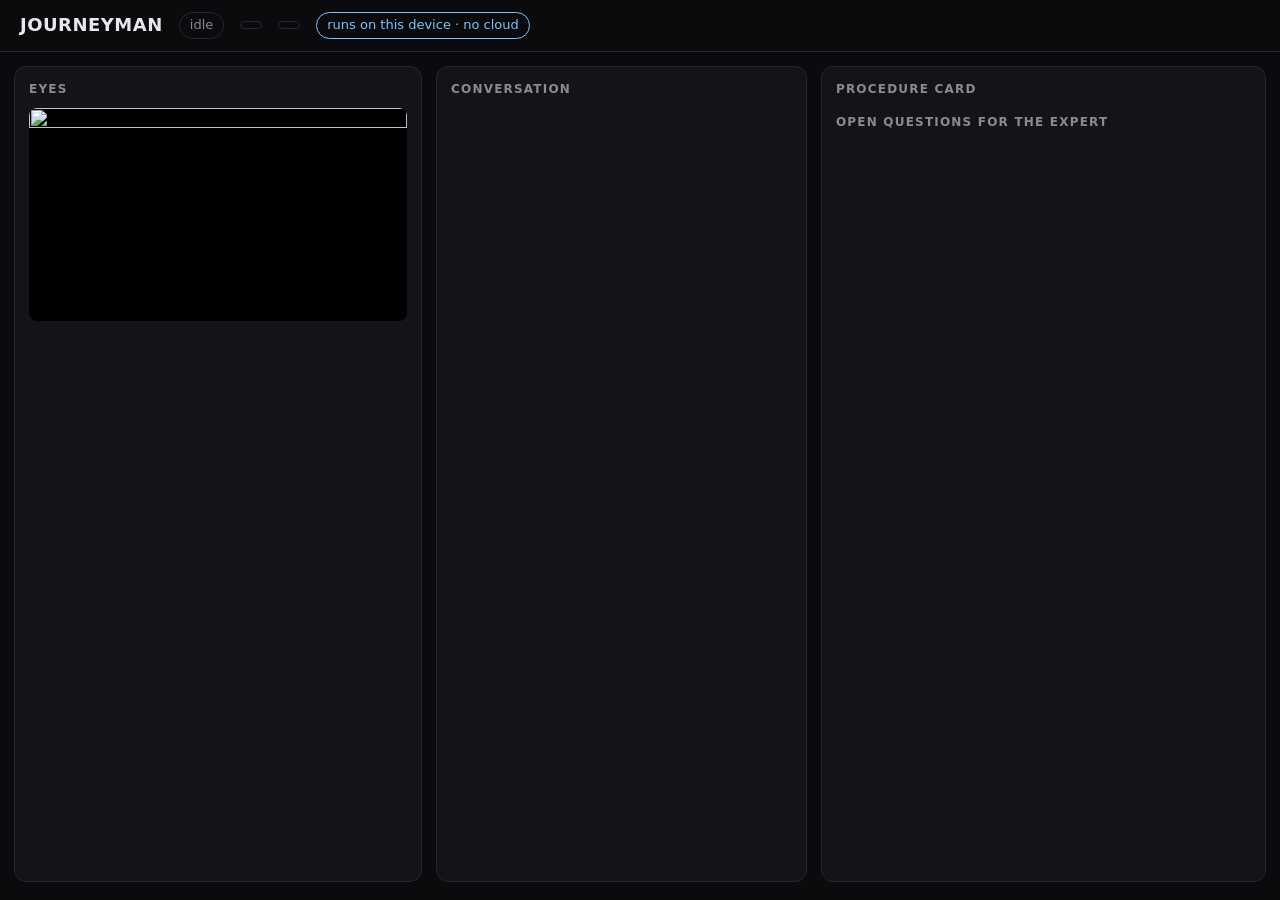
==== journeyman/ui/index.html @ 6398a783 "Journeyman skeleton: local voice instructor harness for Thor One service owns state; CLI, headset, m" ====
<!doctype html>
<html lang="en">
<head>
<meta charset="utf-8">
<title>Journeyman</title>
<meta name="viewport" content="width=device-width, initial-scale=1">
<style>
  :root { --bg:#0b0b0d; --panel:#141418; --line:#26262c; --text:#e8e8ec; --dim:#8a8a96; --live:#7cc4ff; --you:#ffc65c; }
  * { box-sizing:border-box; }
  body { margin:0; background:var(--bg); color:var(--text); font:15px/1.45 -apple-system, "Inter", system-ui, sans-serif; }
  header { display:flex; gap:16px; align-items:center; padding:12px 20px; border-bottom:1px solid var(--line); }
  header h1 { font-size:18px; margin:0; letter-spacing:.5px; }
  .pill { border:1px solid var(--line); border-radius:999px; padding:3px 10px; color:var(--dim); font-size:13px; }
  .pill.live { color:var(--live); border-color:var(--live); }
  main { display:grid; grid-template-columns: 1.1fr 1fr 1.2fr; gap:14px; padding:14px; height:calc(100vh - 56px); }
  section { background:var(--panel); border:1px solid var(--line); border-radius:12px; padding:14px; overflow:auto; }
  h2 { font-size:12px; text-transform:uppercase; letter-spacing:1.2px; color:var(--dim); margin:0 0 10px; }
  #cam { width:100%; border-radius:8px; background:#000; aspect-ratio:16/9; object-fit:cover; }
  #strip { display:flex; gap:6px; margin-top:8px; overflow-x:auto; }
  #strip img { height:54px; border-radius:4px; opacity:.85; }
  .msg { margin:8px 0; padding:8px 10px; border-radius:8px; background:#1b1b21; }
  .msg.jm { border-left:3px solid var(--live); }
  .msg.q { border-left:3px solid var(--you); background:#221d12; font-weight:600; }
  .msg .who { font-size:11px; color:var(--dim); text-transform:uppercase; letter-spacing:1px; }
  .step { border-top:1px solid var(--line); padding:10px 0; }
  .step:first-child { border-top:none; }
  .step .t { font-weight:600; }
  .step.cur { background:#13202c; border-radius:8px; padding:10px; }
  .step.done .t::before { content:"✓ "; color:var(--live); }
  .kv { color:var(--dim); font-size:13px; margin-top:3px; }
  .kv b { color:var(--text); font-weight:500; }
  .tag { font-size:11px; color:var(--you); border:1px solid var(--you); border-radius:4px; padding:0 4px; margin-left:6px; }
  .warn { color:var(--you); font-size:13px; margin-top:3px; }
  .notes { color:var(--dim); font-size:12px; margin-top:12px; }
  #question { display:none; }
</style>
</head>
<body>
<header>
  <h1>JOURNEYMAN</h1>
  <span class="pill" id="mode">idle</span>
  <span class="pill" id="proc"></span>
  <span class="pill" id="camstat"></span>
  <span class="pill live">runs on this device · no cloud</span>
</header>
<main>
  <section>
    <h2>Eyes</h2>
    <img id="cam" alt="">
    <div id="strip"></div>
    <div class="notes" id="notes"></div>
  </section>
  <section>
    <h2>Conversation</h2>
    <div class="msg q" id="question"></div>
    <div id="convo"></div>
  </section>
  <section>
    <h2 id="cardtitle">Procedure card</h2>
    <div id="card"></div>
    <h2 style="margin-top:16px">Open questions for the expert</h2>
    <div id="openq" class="kv"></div>
  </section>
</main>
<script>
const $ = id => document.getElementById(id);
const esc = s => String(s ?? "").replace(/[&<>"]/g, c => ({"&":"&amp;","<":"&lt;",">":"&gt;",'"':"&quot;"}[c]));
let pending = false;

function render(s) {
  $("mode").textContent = s.mode === "capture" ? "capturing expert" : s.mode === "teach" ? "teaching new hire" : "idle";
  $("mode").className = "pill" + (s.mode !== "idle" ? " live" : "");
  $("proc").textContent = s.procedure || "no procedure";
  const sess = s.session_id ? s.sessions[s.session_id] : null;
  const said = s.said.map(x => ({t: x.t, who: "jm", text: x.text}));
  const heard = sess ? sess.transcript.map(u => ({t: u.t1, who: "you", text: u.text})) : [];
  const convo = heard.concat(said.filter(x => !sess || x.t >= sess.started)).sort((a, b) => b.t - a.t).slice(0, 14);
  $("convo").innerHTML = convo.map(m => `<div class="msg ${m.who === "jm" ? "jm" : ""}"><div class="who">${m.who === "jm" ? "Journeyman" : "Heard"}</div>${esc(m.text)}</div>`).join("");
  const q = s.pending_question;
  $("question").style.display = q ? "block" : "none";
  if (q) $("question").innerHTML = `<div class="who">Asking about: ${esc(q.about)}</div>${esc(q.text)}`;
  const proc = s.procedures[s.procedure] || Object.values(s.procedures)[0];
  $("cardtitle").textContent = proc ? `Procedure card · ${proc.name}` : "Procedure card";
  const done = sess ? sess.done_steps : [];
  $("card").innerHTML = proc && proc.steps.length ? proc.steps.map((st, i) => `
    <div class="step ${s.mode === "teach" && i === s.teach_index ? "cur" : ""} ${done.includes(st.id) ? "done" : ""}">
      <div class="t">${st.n}. ${esc(st.title)}${st.confirmed ? "" : '<span class="tag">unconfirmed</span>'}</div>
      ${st.action ? `<div class="kv"><b>Do:</b> ${esc(st.action)}</div>` : ""}
      ${st.whys.map(w => `<div class="kv"><b>Why:</b> ${esc(w.why)}${w.consequence ? ` <b>If skipped:</b> ${esc(w.consequence)}` : ""}</div>`).join("")}
      ${st.warnings.map(w => `<div class="warn">Common mistake: ${esc(w)}</div>`).join("")}
    </div>`).join("") : '<div class="kv">Nothing captured yet. Say "start capture" and work.</div>';
  $("openq").innerHTML = s.open_questions.length ? s.open_questions.map(x => `<div>• ${esc(x.question)}</div>`).join("") : "None";
  $("strip").innerHTML = s.frames.slice(-8).map(f => `<img src="/api/frames/${f.id}.jpg" title="${f.id}">`).join("");
  $("notes").innerHTML = s.notes.slice(-3).reverse().map(n => `<div>${esc(n.level)}: ${esc(n.text)}</div>`).join("");
}

async function refresh() {
  if (pending) return;
  pending = true;
  setTimeout(async () => {
    pending = false;
    try { render(await (await fetch("/api/state")).json()); } catch (e) {}
  }, 250);
}

function connect() {
  const es = new EventSource("/api/events");
  es.addEventListener("snapshot", e => render(JSON.parse(e.data)));
  es.onmessage = refresh;
  es.onerror = () => { es.close(); setTimeout(connect, 1500); };
}

setInterval(async () => {
  $("cam").src = "/api/frame/latest.jpg?" + Date.now();
  try { const st = (await (await fetch("/api/ops/status", {method: "POST", body: "{}"})).json()).result; $("camstat").textContent = st.camera.source; } catch (e) {}
}, 1000);
connect();
</script>
</body>
</html>
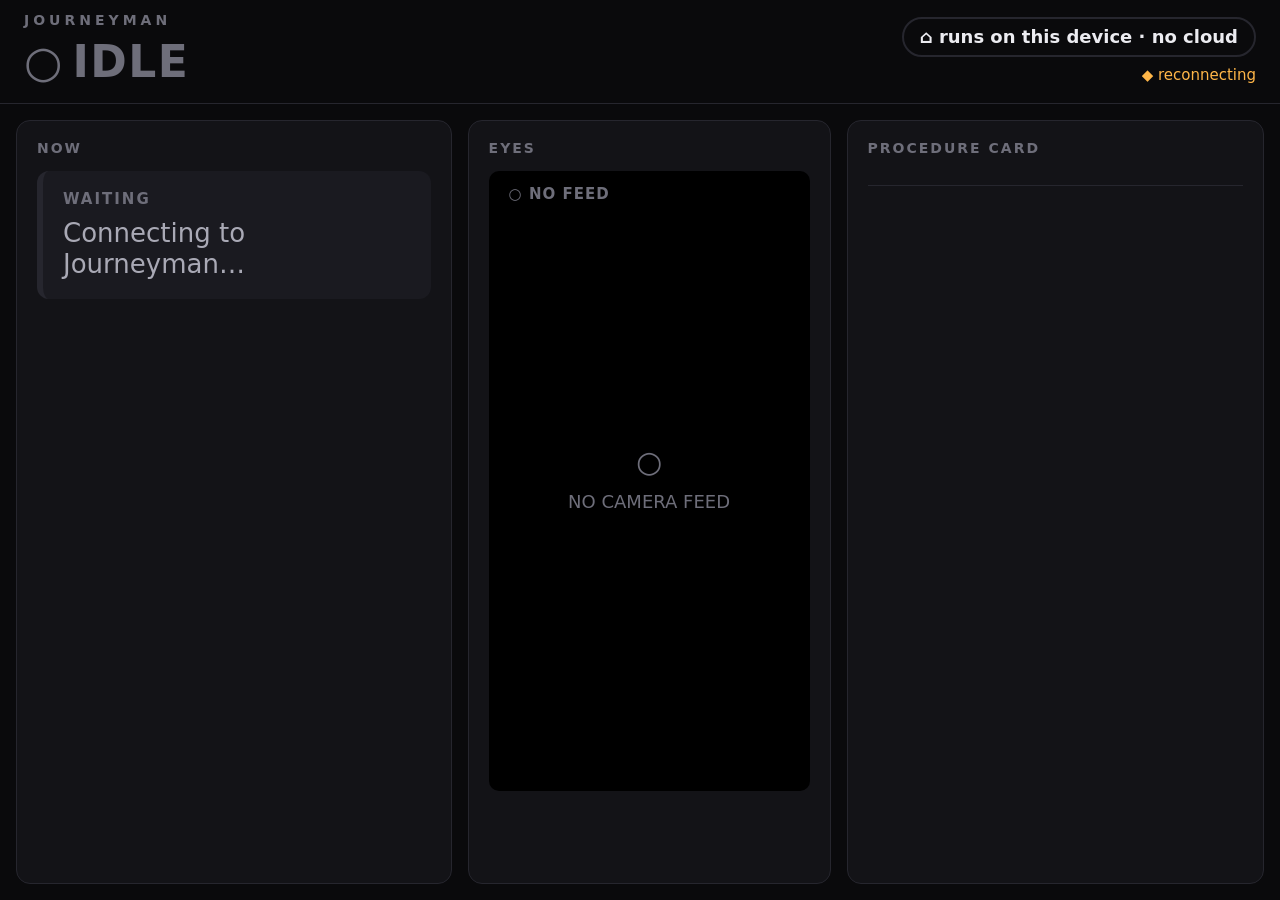
==== commit b5ecade5: "Monitor UI: big mode banner, live question, camera + keyframes, procedure card, session counters, he" ====
--- a/journeyman/ui/index.html
+++ b/journeyman/ui/index.html
@@ -5,93 +5,245 @@
 <title>Journeyman</title>
 <meta name="viewport" content="width=device-width, initial-scale=1">
 <style>
-  :root { --bg:#0b0b0d; --panel:#141418; --line:#26262c; --text:#e8e8ec; --dim:#8a8a96; --live:#7cc4ff; --you:#ffc65c; }
+  :root {
+    --bg:#0a0a0c; --panel:#131317; --raise:#1a1a20; --line:#26262e;
+    --text:#ececf1; --mid:#a9a9b5; --dim:#6e6e7a;
+    --live:#5ccfff; --live-bg:#0f2532; --you:#ffb648; --you-bg:#2a1f0c;
+  }
   * { box-sizing:border-box; }
-  body { margin:0; background:var(--bg); color:var(--text); font:15px/1.45 -apple-system, "Inter", system-ui, sans-serif; }
-  header { display:flex; gap:16px; align-items:center; padding:12px 20px; border-bottom:1px solid var(--line); }
-  header h1 { font-size:18px; margin:0; letter-spacing:.5px; }
-  .pill { border:1px solid var(--line); border-radius:999px; padding:3px 10px; color:var(--dim); font-size:13px; }
-  .pill.live { color:var(--live); border-color:var(--live); }
-  main { display:grid; grid-template-columns: 1.1fr 1fr 1.2fr; gap:14px; padding:14px; height:calc(100vh - 56px); }
-  section { background:var(--panel); border:1px solid var(--line); border-radius:12px; padding:14px; overflow:auto; }
-  h2 { font-size:12px; text-transform:uppercase; letter-spacing:1.2px; color:var(--dim); margin:0 0 10px; }
-  #cam { width:100%; border-radius:8px; background:#000; aspect-ratio:16/9; object-fit:cover; }
-  #strip { display:flex; gap:6px; margin-top:8px; overflow-x:auto; }
-  #strip img { height:54px; border-radius:4px; opacity:.85; }
-  .msg { margin:8px 0; padding:8px 10px; border-radius:8px; background:#1b1b21; }
-  .msg.jm { border-left:3px solid var(--live); }
-  .msg.q { border-left:3px solid var(--you); background:#221d12; font-weight:600; }
-  .msg .who { font-size:11px; color:var(--dim); text-transform:uppercase; letter-spacing:1px; }
-  .step { border-top:1px solid var(--line); padding:10px 0; }
+  html, body { height:100%; }
+  body { margin:0; background:var(--bg); color:var(--text); overflow:hidden;
+         font:18px/1.4 system-ui, -apple-system, "Segoe UI", Roboto, "Helvetica Neue", Arial, sans-serif; }
+  .live { color:var(--live); }
+  .you { color:var(--you); }
+  .dim { color:var(--dim); }
+
+  header { display:flex; align-items:center; gap:28px; padding:14px 24px; border-bottom:1px solid var(--line); height:104px; }
+  .brand { font-size:14px; letter-spacing:4px; color:var(--dim); font-weight:600; }
+  #mode { font-size:44px; font-weight:800; letter-spacing:1.5px; white-space:nowrap; }
+  #mode .g { display:inline-block; width:1.1em; }
+  #proc { font-size:20px; color:var(--mid); white-space:nowrap; overflow:hidden; text-overflow:ellipsis; }
+  .right { margin-left:auto; display:flex; flex-direction:column; align-items:flex-end; gap:8px; min-width:0; }
+  #local { border:2px solid var(--line); border-radius:999px; padding:5px 16px; font-size:18px; font-weight:600; color:var(--text); white-space:nowrap; }
+  #health { font-size:15px; color:var(--mid); white-space:nowrap; overflow:hidden; text-overflow:ellipsis; max-width:820px; }
+
+  main { display:grid; grid-template-columns:1.2fr 1fr 1.15fr; gap:16px; padding:16px; height:calc(100vh - 104px); }
+  section { background:var(--panel); border:1px solid var(--line); border-radius:14px; padding:18px 20px; min-height:0; display:flex; flex-direction:column; }
+  h2 { font-size:14px; text-transform:uppercase; letter-spacing:2px; color:var(--dim); margin:0 0 12px; font-weight:600; }
+  .scroll { overflow:auto; min-height:0; }
+
+  #now { border-radius:12px; padding:18px 20px; background:var(--raise); border-left:6px solid var(--line); }
+  #now.ask { background:var(--you-bg); border-left-color:var(--you); }
+  #now.say { border-left-color:var(--live); }
+  #nowlabel { font-size:15px; font-weight:700; letter-spacing:2px; text-transform:uppercase; margin-bottom:8px; }
+  #nowtext { font-size:38px; line-height:1.22; font-weight:650; }
+  #nowtext.long { font-size:29px; }
+  #nowtext.idle { font-size:26px; color:var(--mid); font-weight:500; }
+  #recent { margin-top:16px; flex:1; }
+  .line { padding:9px 0; border-top:1px solid var(--line); font-size:20px; color:var(--mid); display:flex; gap:14px; }
+  .line .who { flex:0 0 74px; font-size:13px; letter-spacing:1.5px; font-weight:700; padding-top:5px; color:var(--dim); }
+  .line.jm { color:var(--text); }
+
+  #camwrap { position:relative; border-radius:10px; overflow:hidden; background:#000; flex:1 1 auto; min-height:200px; }
+  #cam { width:100%; height:100%; object-fit:contain; display:block; }
+  #camchip { position:absolute; left:10px; top:10px; background:rgba(0,0,0,.72); border-radius:6px; padding:3px 10px; font-size:15px; font-weight:700; letter-spacing:1px; }
+  #nofeed { position:absolute; inset:0; display:flex; flex-direction:column; align-items:center; justify-content:center; gap:6px; color:var(--dim); font-size:18px; text-align:center; padding:20px; }
+  #strip { display:grid; grid-template-columns:repeat(6, minmax(0, 1fr)); gap:6px; margin-top:8px; min-height:52px; }
+  #strip img { width:100%; aspect-ratio:16/10; object-fit:cover; border-radius:5px; opacity:.8; display:block; }
+  #strip img:last-child { opacity:1; outline:2px solid var(--live); outline-offset:-2px; }
+  #counts { display:grid; grid-template-columns:repeat(4, minmax(0, 1fr)); gap:10px; margin-top:auto; padding-top:14px; }
+  .count { background:var(--raise); border-radius:10px; padding:10px 12px; }
+  .count b { display:block; font-size:44px; line-height:1.05; font-weight:800; font-variant-numeric:tabular-nums; }
+  .count span { font-size:13px; color:var(--mid); text-transform:uppercase; letter-spacing:.5px; display:block; line-height:1.25; }
+
+  #cardtitle { display:flex; justify-content:space-between; gap:12px; }
+  .step { padding:12px 12px 12px 10px; border-top:1px solid var(--line); display:flex; gap:12px; }
   .step:first-child { border-top:none; }
-  .step .t { font-weight:600; }
-  .step.cur { background:#13202c; border-radius:8px; padding:10px; }
-  .step.done .t::before { content:"✓ "; color:var(--live); }
-  .kv { color:var(--dim); font-size:13px; margin-top:3px; }
-  .kv b { color:var(--text); font-weight:500; }
-  .tag { font-size:11px; color:var(--you); border:1px solid var(--you); border-radius:4px; padding:0 4px; margin-left:6px; }
-  .warn { color:var(--you); font-size:13px; margin-top:3px; }
-  .notes { color:var(--dim); font-size:12px; margin-top:12px; }
-  #question { display:none; }
+  .step .g { flex:0 0 28px; font-size:22px; font-weight:800; color:var(--dim); text-align:center; }
+  .step .t { font-size:22px; font-weight:700; }
+  .step .kv { font-size:16px; color:var(--mid); margin-top:3px; }
+  .step .kv b { color:var(--text); font-weight:600; }
+  .step.cur { background:var(--live-bg); border-radius:10px; border-top-color:transparent; }
+  .step.cur .g, .step.cur .t { color:var(--live); }
+  .step.cur + .step { border-top-color:transparent; }
+  .step.done .g { color:var(--mid); }
+  .step.done .t { color:var(--mid); }
+  .tag { font-size:13px; font-weight:700; letter-spacing:.5px; color:var(--you); border:1.5px solid var(--you); border-radius:5px; padding:0 6px; margin-left:8px; vertical-align:3px; white-space:nowrap; }
+  .warn { font-size:16px; color:var(--you); margin-top:4px; font-weight:600; }
+  #openq { margin-top:14px; border-top:1px solid var(--line); padding-top:12px; }
+  #openq div { font-size:17px; color:var(--you); margin-top:4px; }
+  .empty { color:var(--dim); font-size:20px; padding:8px 0; }
 </style>
 </head>
 <body>
 <header>
-  <h1>JOURNEYMAN</h1>
-  <span class="pill" id="mode">idle</span>
-  <span class="pill" id="proc"></span>
-  <span class="pill" id="camstat"></span>
-  <span class="pill live">runs on this device · no cloud</span>
+  <div>
+    <div class="brand">JOURNEYMAN</div>
+    <div id="mode" class="dim"><span class="g">○</span>IDLE</div>
+  </div>
+  <div id="proc"></div>
+  <div class="right">
+    <div id="local">⌂ runs on this device · no cloud</div>
+    <div id="health">connecting…</div>
+  </div>
 </header>
 <main>
   <section>
-    <h2>Eyes</h2>
-    <img id="cam" alt="">
-    <div id="strip"></div>
-    <div class="notes" id="notes"></div>
+    <h2>Now</h2>
+    <div id="now"><div id="nowlabel" class="dim">Waiting</div><div id="nowtext" class="idle">Connecting to Journeyman…</div></div>
+    <div id="recent" class="scroll"></div>
   </section>
   <section>
-    <h2>Conversation</h2>
-    <div class="msg q" id="question"></div>
-    <div id="convo"></div>
+    <h2>Eyes</h2>
+    <div id="camwrap">
+      <img id="cam" alt="">
+      <div id="nofeed"><div style="font-size:30px">○</div><div>NO CAMERA FEED</div><div id="camsrc" style="font-size:15px"></div></div>
+      <div id="camchip" class="dim">○ NO FEED</div>
+    </div>
+    <div id="strip"></div>
+    <div id="counts"></div>
   </section>
   <section>
-    <h2 id="cardtitle">Procedure card</h2>
-    <div id="card"></div>
-    <h2 style="margin-top:16px">Open questions for the expert</h2>
-    <div id="openq" class="kv"></div>
+    <h2 id="cardtitle"><span>Procedure card</span><span id="cardrev"></span></h2>
+    <div id="cardbody" class="scroll"><div id="card"></div><div id="openq"></div></div>
   </section>
 </main>
 <script>
 const $ = id => document.getElementById(id);
-const esc = s => String(s ?? "").replace(/[&<>"]/g, c => ({"&":"&amp;","<":"&lt;",">":"&gt;",'"':"&quot;"}[c]));
-let pending = false;
+const esc = s => String(s == null ? "" : s).replace(/[&<>"]/g, c => ({"&":"&amp;","<":"&lt;",">":"&gt;",'"':"&quot;"}[c]));
+const MODES = {
+  capture: ["●", "CAPTURING EXPERT", "live"],
+  teach: ["●", "TEACHING NEW HIRE", "live"],
+  idle: ["○", "IDLE", "dim"],
+};
+let last = null, linked = false, camStatus = null, pending = false, lastCardKey = "", lastStrip = "";
+
+function currentSession(s) {
+  if (s.session_id && s.sessions[s.session_id]) return s.sessions[s.session_id];
+  const all = Object.values(s.sessions || {}).sort((a, b) => a.started - b.started);
+  return all.length ? all[all.length - 1] : null;
+}
 
 function render(s) {
-  $("mode").textContent = s.mode === "capture" ? "capturing expert" : s.mode === "teach" ? "teaching new hire" : "idle";
-  $("mode").className = "pill" + (s.mode !== "idle" ? " live" : "");
-  $("proc").textContent = s.procedure || "no procedure";
-  const sess = s.session_id ? s.sessions[s.session_id] : null;
-  const said = s.said.map(x => ({t: x.t, who: "jm", text: x.text}));
-  const heard = sess ? sess.transcript.map(u => ({t: u.t1, who: "you", text: u.text})) : [];
-  const convo = heard.concat(said.filter(x => !sess || x.t >= sess.started)).sort((a, b) => b.t - a.t).slice(0, 14);
-  $("convo").innerHTML = convo.map(m => `<div class="msg ${m.who === "jm" ? "jm" : ""}"><div class="who">${m.who === "jm" ? "Journeyman" : "Heard"}</div>${esc(m.text)}</div>`).join("");
+  last = s;
+  const m = MODES[s.mode] || MODES.idle;
+  $("mode").className = m[2];
+  $("mode").innerHTML = `<span class="g">${m[0]}</span>${m[1]}`;
+  const sess = currentSession(s);
+  const procName = s.procedure || (sess && sess.procedure) || Object.keys(s.procedures)[0];
+  const proc = s.procedures[procName];
+  const steps = proc ? proc.steps : [];
+  $("proc").textContent = procName ? `${procName}${sess && sess.trainee ? " · trainee " + sess.trainee : ""}` : "";
+  renderNow(s, sess, steps);
+  renderCounts(s, sess, steps);
+  renderCard(s, sess, proc, steps);
+  const strip = s.frames.slice(-6).map(f => `<img src="/api/frames/${esc(f.id)}.jpg" alt="">`).join("");
+  if (strip !== lastStrip) $("strip").innerHTML = lastStrip = strip;
+  renderHealth();
+}
+
+function renderNow(s, sess, steps) {
+  const live = sess && s.session_id === sess.id;
+  const said = s.said.map(x => ({t: x.t, jm: true, text: x.text}));
+  const heard = sess ? sess.transcript.map(u => ({t: u.t1, jm: false, text: u.text})) : [];
+  const lines = heard.concat(sess ? said.filter(x => x.t >= sess.started - 1) : said).sort((a, b) => b.t - a.t);
   const q = s.pending_question;
-  $("question").style.display = q ? "block" : "none";
-  if (q) $("question").innerHTML = `<div class="who">Asking about: ${esc(q.about)}</div>${esc(q.text)}`;
-  const proc = s.procedures[s.procedure] || Object.values(s.procedures)[0];
-  $("cardtitle").textContent = proc ? `Procedure card · ${proc.name}` : "Procedure card";
-  const done = sess ? sess.done_steps : [];
-  $("card").innerHTML = proc && proc.steps.length ? proc.steps.map((st, i) => `
-    <div class="step ${s.mode === "teach" && i === s.teach_index ? "cur" : ""} ${done.includes(st.id) ? "done" : ""}">
-      <div class="t">${st.n}. ${esc(st.title)}${st.confirmed ? "" : '<span class="tag">unconfirmed</span>'}</div>
+  const now = $("now"), label = $("nowlabel"), text = $("nowtext");
+  let big = null;
+  if (q) {
+    now.className = "ask";
+    label.className = "you";
+    label.textContent = "◆ Journeyman is asking you";
+    big = q.text;
+  } else if (live && lines.find(x => x.jm)) {
+    const latest = lines.find(x => x.jm), slip = sess.mistakes[sess.mistakes.length - 1];
+    const n = s.teach_index + 1, step = s.mode === "teach" && n <= steps.length ? `Step ${n} of ${steps.length}` : "";
+    big = latest.text;
+    if (slip && slip.t >= latest.t - 1) {
+      now.className = "ask";
+      label.className = "you";
+      label.textContent = `⚠ Slip caught${step ? " · " + step : ""}`;
+    } else {
+      now.className = "say";
+      label.className = "live";
+      label.textContent = step ? `▶ ${step}` : "▶ Journeyman said";
+    }
+  } else {
+    now.className = "";
+    label.className = "dim";
+    label.textContent = "○ Waiting";
+  }
+  if (big) {
+    text.className = big.length > 110 ? "long" : "";
+    text.textContent = big;
+  } else {
+    text.className = "idle";
+    text.textContent = 'Say "start capture" to record an expert, or "teach mode" to train a new hire.';
+  }
+  const rest = lines.filter(x => x.text !== big).slice(0, 6);
+  $("recent").innerHTML = rest.map(x => `<div class="line ${x.jm ? "jm" : ""}"><div class="who">${x.jm ? "SAID" : "HEARD"}</div><div>${esc(x.text)}</div></div>`).join("");
+}
+
+function renderCounts(s, sess, steps) {
+  const since = sess ? sess.started : Infinity;
+  const teach = sess && sess.kind === "teach";
+  const newSteps = steps.filter(st => (st.created || 0) >= since).length;
+  const reasons = steps.reduce((n, st) => n + st.whys.filter(w => (w.t || 0) >= since).length, 0);
+  const openq = s.open_questions.filter(x => x.t >= since).length;
+  const slips = sess ? sess.mistakes.length : 0;
+  const cells = [
+    teach ? [`${sess.done_steps.length}/${steps.length}`, "steps done", ""] : [newSteps, "steps", ""],
+    [reasons, "reasons", ""],
+    [openq, "open questions", openq ? "you" : ""],
+    [slips, "slips caught", slips ? "you" : ""],
+  ];
+  $("counts").innerHTML = `<h2 style="grid-column:1/-1;margin:0">${sess && s.session_id === sess.id ? "Learned this session" : sess ? "Learned last session" : "Learned this session"}</h2>` +
+    cells.map(c => `<div class="count"><b class="${c[2]}">${esc(c[0])}</b><span>${c[1]}</span></div>`).join("");
+}
+
+function renderCard(s, sess, proc, steps) {
+  $("cardtitle").firstChild.textContent = proc ? `Procedure card · ${proc.name}` : "Procedure card";
+  $("cardrev").textContent = proc ? `${steps.length} step${steps.length === 1 ? "" : "s"} · r${proc.rev}` : "";
+  const teach = s.mode === "teach";
+  const done = sess && sess.kind === "teach" ? sess.done_steps : [];
+  $("card").innerHTML = steps.length ? steps.map((st, i) => {
+    const isDone = done.includes(st.id), cur = teach && i === s.teach_index && !isDone;
+    const glyph = isDone ? "✓" : cur ? "▶" : teach ? "○" : st.n + ".";
+    const num = teach || isDone ? `${st.n}. ` : "";
+    return `<div class="step ${cur ? "cur" : ""} ${isDone ? "done" : ""}" ${cur ? 'id="curstep"' : ""}>
+      <div class="g">${glyph}</div><div>
+      <div class="t">${num}${esc(st.title || st.id)}${st.confirmed ? "" : '<span class="tag">? UNCONFIRMED</span>'}</div>
       ${st.action ? `<div class="kv"><b>Do:</b> ${esc(st.action)}</div>` : ""}
-      ${st.whys.map(w => `<div class="kv"><b>Why:</b> ${esc(w.why)}${w.consequence ? ` <b>If skipped:</b> ${esc(w.consequence)}` : ""}</div>`).join("")}
-      ${st.warnings.map(w => `<div class="warn">Common mistake: ${esc(w)}</div>`).join("")}
-    </div>`).join("") : '<div class="kv">Nothing captured yet. Say "start capture" and work.</div>';
-  $("openq").innerHTML = s.open_questions.length ? s.open_questions.map(x => `<div>• ${esc(x.question)}</div>`).join("") : "None";
-  $("strip").innerHTML = s.frames.slice(-8).map(f => `<img src="/api/frames/${f.id}.jpg" title="${f.id}">`).join("");
-  $("notes").innerHTML = s.notes.slice(-3).reverse().map(n => `<div>${esc(n.level)}: ${esc(n.text)}</div>`).join("");
+      ${st.whys.map(w => `<div class="kv"><b>Why:</b> ${esc(w.why)}${w.consequence ? ` <b>If skipped:</b> ${esc(w.consequence)}` : ""}${w.confirmed || !st.confirmed ? "" : '<span class="tag">? UNCONFIRMED</span>'}</div>`).join("")}
+      ${st.warnings.map(w => `<div class="warn">⚠ Common mistake: ${esc(w)}</div>`).join("")}
+      </div></div>`;
+  }).join("") : '<div class="empty">Nothing captured yet. Say "start capture" and work.</div>';
+  const qs = s.open_questions.filter(x => !proc || !x.procedure || x.procedure === proc.name);
+  $("openq").innerHTML = qs.length ? `<h2>Open questions for the expert</h2>` + qs.map(x => `<div>? ${esc(x.question)}</div>`).join("") : "";
+  const key = `${s.mode}:${s.teach_index}:${steps.length}`;
+  if (key !== lastCardKey) {
+    lastCardKey = key;
+    const target = $("curstep");
+    if (target) target.scrollIntoView({block: "center"});
+    else if (s.mode === "capture") $("cardbody").scrollTop = $("cardbody").scrollHeight;
+  }
+}
+
+function renderHealth() {
+  const parts = [linked ? '<span class="live">● live link</span>' : '<span class="you">◆ reconnecting</span>'];
+  if (camStatus) {
+    const age = camStatus.latest_age_s;
+    parts.push(age == null ? `camera: ${esc(camStatus.source)}` : age < 5 ? `camera ✓ ${age.toFixed(1)} s old` : `<span class="you">⚠ camera frame ${Math.round(age)} s old</span>`);
+  }
+  const notes = (last && last.notes) || [];
+  const latest = re => { for (let i = notes.length - 1; i >= 0; i--) { const m = re.exec(notes[i].text); if (m) return m; } return null; };
+  const ears = latest(/^heard in ([\d.]+)s/), eyes = latest(/^observed \d+ frames in ([\d.]+)s/);
+  if (ears) parts.push(`ears ${ears[1]} s`);
+  if (eyes) parts.push(`vision ${eyes[1]} s`);
+  const bad = notes.filter(n => n.level === "error" || n.level === "warn").pop();
+  if (bad && Date.now() / 1000 - bad.t < 120) parts.push(`<span class="you">⚠ ${esc(bad.text.slice(0, 80))}</span>`);
+  else if (last) parts.push("✓ no errors");
+  $("health").innerHTML = parts.join("  ·  ");
 }
 
 async function refresh() {
@@ -100,21 +252,44 @@
   setTimeout(async () => {
     pending = false;
     try { render(await (await fetch("/api/state")).json()); } catch (e) {}
-  }, 250);
+  }, 200);
 }
 
 function connect() {
   const es = new EventSource("/api/events");
-  es.addEventListener("snapshot", e => render(JSON.parse(e.data)));
+  es.onopen = () => { linked = true; renderHealth(); };
+  es.addEventListener("snapshot", e => { linked = true; render(JSON.parse(e.data)); });
   es.onmessage = refresh;
-  es.onerror = () => { es.close(); setTimeout(connect, 1500); };
-}
-
-setInterval(async () => {
-  $("cam").src = "/api/frame/latest.jpg?" + Date.now();
-  try { const st = (await (await fetch("/api/ops/status", {method: "POST", body: "{}"})).json()).result; $("camstat").textContent = st.camera.source; } catch (e) {}
-}, 1000);
-connect();
+  es.onerror = () => { linked = false; renderHealth(); es.close(); setTimeout(connect, 1500); };
+}
+
+function setFeed(ok) {
+  const age = camStatus && camStatus.latest_age_s, stale = ok && age != null && age >= 5;
+  $("nofeed").style.display = ok ? "none" : "flex";
+  $("cam").style.visibility = ok ? "visible" : "hidden";
+  $("camchip").className = stale ? "you" : ok ? "live" : "dim";
+  $("camchip").textContent = stale ? `◆ STALE · ${Math.round(age)} s old` : ok ? "● LIVE" : "○ NO FEED";
+}
+
+function pollCam() {
+  const im = new Image();
+  im.onload = () => { $("cam").src = im.src; setFeed(true); };
+  im.onerror = () => setFeed(false);
+  im.src = "/api/frame/latest.jpg?" + Date.now();
+}
+
+async function pollStatus() {
+  try {
+    camStatus = (await (await fetch("/api/ops/status", {method: "POST", body: "{}"})).json()).result.camera;
+    $("camsrc").textContent = camStatus.source;
+  } catch (e) { camStatus = null; }
+  renderHealth();
+}
+
+setFeed(false);
+setInterval(pollCam, 1000);
+setInterval(pollStatus, 2000);
+pollCam(); pollStatus(); connect();
 </script>
 </body>
 </html>
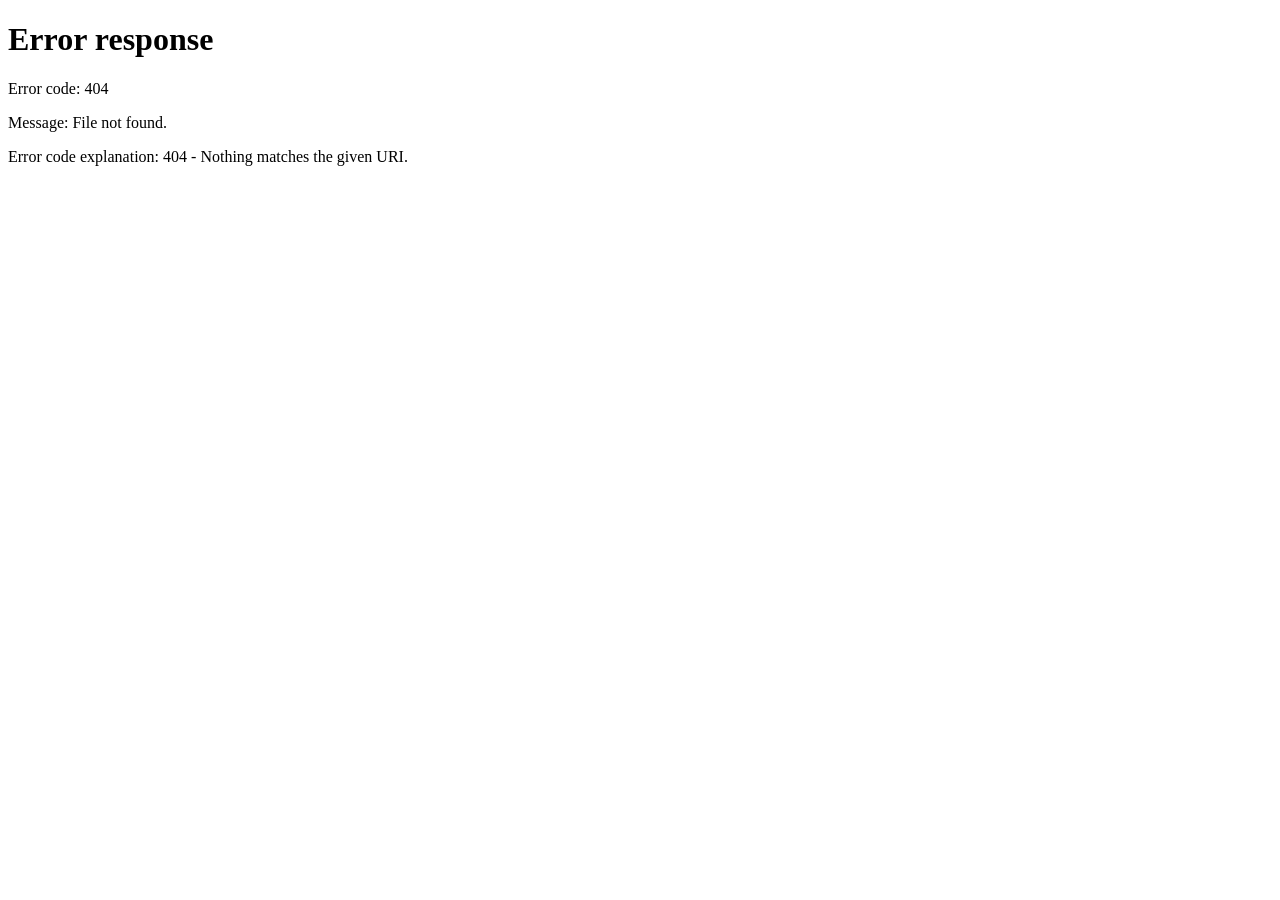
==== commit d197cf0d: "UI final: echo-terminal layout + live ASCII eye + Echo planet, typed fallback, offline QR; index red" ====
--- a/journeyman/ui/index.html
+++ b/journeyman/ui/index.html
@@ -1,295 +1,9 @@
 <!doctype html>
 <html lang="en">
 <head>
-<meta charset="utf-8">
+<meta charset="utf-8"><meta http-equiv="refresh" content="0; url=/ui/final/">
 <title>Journeyman</title>
-<meta name="viewport" content="width=device-width, initial-scale=1">
-<style>
-  :root {
-    --bg:#0a0a0c; --panel:#131317; --raise:#1a1a20; --line:#26262e;
-    --text:#ececf1; --mid:#a9a9b5; --dim:#6e6e7a;
-    --live:#5ccfff; --live-bg:#0f2532; --you:#ffb648; --you-bg:#2a1f0c;
-  }
-  * { box-sizing:border-box; }
-  html, body { height:100%; }
-  body { margin:0; background:var(--bg); color:var(--text); overflow:hidden;
-         font:18px/1.4 system-ui, -apple-system, "Segoe UI", Roboto, "Helvetica Neue", Arial, sans-serif; }
-  .live { color:var(--live); }
-  .you { color:var(--you); }
-  .dim { color:var(--dim); }
-
-  header { display:flex; align-items:center; gap:28px; padding:14px 24px; border-bottom:1px solid var(--line); height:104px; }
-  .brand { font-size:14px; letter-spacing:4px; color:var(--dim); font-weight:600; }
-  #mode { font-size:44px; font-weight:800; letter-spacing:1.5px; white-space:nowrap; }
-  #mode .g { display:inline-block; width:1.1em; }
-  #proc { font-size:20px; color:var(--mid); white-space:nowrap; overflow:hidden; text-overflow:ellipsis; }
-  .right { margin-left:auto; display:flex; flex-direction:column; align-items:flex-end; gap:8px; min-width:0; }
-  #local { border:2px solid var(--line); border-radius:999px; padding:5px 16px; font-size:18px; font-weight:600; color:var(--text); white-space:nowrap; }
-  #health { font-size:15px; color:var(--mid); white-space:nowrap; overflow:hidden; text-overflow:ellipsis; max-width:820px; }
-
-  main { display:grid; grid-template-columns:1.2fr 1fr 1.15fr; gap:16px; padding:16px; height:calc(100vh - 104px); }
-  section { background:var(--panel); border:1px solid var(--line); border-radius:14px; padding:18px 20px; min-height:0; display:flex; flex-direction:column; }
-  h2 { font-size:14px; text-transform:uppercase; letter-spacing:2px; color:var(--dim); margin:0 0 12px; font-weight:600; }
-  .scroll { overflow:auto; min-height:0; }
-
-  #now { border-radius:12px; padding:18px 20px; background:var(--raise); border-left:6px solid var(--line); }
-  #now.ask { background:var(--you-bg); border-left-color:var(--you); }
-  #now.say { border-left-color:var(--live); }
-  #nowlabel { font-size:15px; font-weight:700; letter-spacing:2px; text-transform:uppercase; margin-bottom:8px; }
-  #nowtext { font-size:38px; line-height:1.22; font-weight:650; }
-  #nowtext.long { font-size:29px; }
-  #nowtext.idle { font-size:26px; color:var(--mid); font-weight:500; }
-  #recent { margin-top:16px; flex:1; }
-  .line { padding:9px 0; border-top:1px solid var(--line); font-size:20px; color:var(--mid); display:flex; gap:14px; }
-  .line .who { flex:0 0 74px; font-size:13px; letter-spacing:1.5px; font-weight:700; padding-top:5px; color:var(--dim); }
-  .line.jm { color:var(--text); }
-
-  #camwrap { position:relative; border-radius:10px; overflow:hidden; background:#000; flex:1 1 auto; min-height:200px; }
-  #cam { width:100%; height:100%; object-fit:contain; display:block; }
-  #camchip { position:absolute; left:10px; top:10px; background:rgba(0,0,0,.72); border-radius:6px; padding:3px 10px; font-size:15px; font-weight:700; letter-spacing:1px; }
-  #nofeed { position:absolute; inset:0; display:flex; flex-direction:column; align-items:center; justify-content:center; gap:6px; color:var(--dim); font-size:18px; text-align:center; padding:20px; }
-  #strip { display:grid; grid-template-columns:repeat(6, minmax(0, 1fr)); gap:6px; margin-top:8px; min-height:52px; }
-  #strip img { width:100%; aspect-ratio:16/10; object-fit:cover; border-radius:5px; opacity:.8; display:block; }
-  #strip img:last-child { opacity:1; outline:2px solid var(--live); outline-offset:-2px; }
-  #counts { display:grid; grid-template-columns:repeat(4, minmax(0, 1fr)); gap:10px; margin-top:auto; padding-top:14px; }
-  .count { background:var(--raise); border-radius:10px; padding:10px 12px; }
-  .count b { display:block; font-size:44px; line-height:1.05; font-weight:800; font-variant-numeric:tabular-nums; }
-  .count span { font-size:13px; color:var(--mid); text-transform:uppercase; letter-spacing:.5px; display:block; line-height:1.25; }
-
-  #cardtitle { display:flex; justify-content:space-between; gap:12px; }
-  .step { padding:12px 12px 12px 10px; border-top:1px solid var(--line); display:flex; gap:12px; }
-  .step:first-child { border-top:none; }
-  .step .g { flex:0 0 28px; font-size:22px; font-weight:800; color:var(--dim); text-align:center; }
-  .step .t { font-size:22px; font-weight:700; }
-  .step .kv { font-size:16px; color:var(--mid); margin-top:3px; }
-  .step .kv b { color:var(--text); font-weight:600; }
-  .step.cur { background:var(--live-bg); border-radius:10px; border-top-color:transparent; }
-  .step.cur .g, .step.cur .t { color:var(--live); }
-  .step.cur + .step { border-top-color:transparent; }
-  .step.done .g { color:var(--mid); }
-  .step.done .t { color:var(--mid); }
-  .tag { font-size:13px; font-weight:700; letter-spacing:.5px; color:var(--you); border:1.5px solid var(--you); border-radius:5px; padding:0 6px; margin-left:8px; vertical-align:3px; white-space:nowrap; }
-  .warn { font-size:16px; color:var(--you); margin-top:4px; font-weight:600; }
-  #openq { margin-top:14px; border-top:1px solid var(--line); padding-top:12px; }
-  #openq div { font-size:17px; color:var(--you); margin-top:4px; }
-  .empty { color:var(--dim); font-size:20px; padding:8px 0; }
-</style>
+<script>location.replace('/ui/final/' + location.search);</script>
 </head>
-<body>
-<header>
-  <div>
-    <div class="brand">JOURNEYMAN</div>
-    <div id="mode" class="dim"><span class="g">○</span>IDLE</div>
-  </div>
-  <div id="proc"></div>
-  <div class="right">
-    <div id="local">⌂ runs on this device · no cloud</div>
-    <div id="health">connecting…</div>
-  </div>
-</header>
-<main>
-  <section>
-    <h2>Now</h2>
-    <div id="now"><div id="nowlabel" class="dim">Waiting</div><div id="nowtext" class="idle">Connecting to Journeyman…</div></div>
-    <div id="recent" class="scroll"></div>
-  </section>
-  <section>
-    <h2>Eyes</h2>
-    <div id="camwrap">
-      <img id="cam" alt="">
-      <div id="nofeed"><div style="font-size:30px">○</div><div>NO CAMERA FEED</div><div id="camsrc" style="font-size:15px"></div></div>
-      <div id="camchip" class="dim">○ NO FEED</div>
-    </div>
-    <div id="strip"></div>
-    <div id="counts"></div>
-  </section>
-  <section>
-    <h2 id="cardtitle"><span>Procedure card</span><span id="cardrev"></span></h2>
-    <div id="cardbody" class="scroll"><div id="card"></div><div id="openq"></div></div>
-  </section>
-</main>
-<script>
-const $ = id => document.getElementById(id);
-const esc = s => String(s == null ? "" : s).replace(/[&<>"]/g, c => ({"&":"&amp;","<":"&lt;",">":"&gt;",'"':"&quot;"}[c]));
-const MODES = {
-  capture: ["●", "CAPTURING EXPERT", "live"],
-  teach: ["●", "TEACHING NEW HIRE", "live"],
-  idle: ["○", "IDLE", "dim"],
-};
-let last = null, linked = false, camStatus = null, pending = false, lastCardKey = "", lastStrip = "";
-
-function currentSession(s) {
-  if (s.session_id && s.sessions[s.session_id]) return s.sessions[s.session_id];
-  const all = Object.values(s.sessions || {}).sort((a, b) => a.started - b.started);
-  return all.length ? all[all.length - 1] : null;
-}
-
-function render(s) {
-  last = s;
-  const m = MODES[s.mode] || MODES.idle;
-  $("mode").className = m[2];
-  $("mode").innerHTML = `<span class="g">${m[0]}</span>${m[1]}`;
-  const sess = currentSession(s);
-  const procName = s.procedure || (sess && sess.procedure) || Object.keys(s.procedures)[0];
-  const proc = s.procedures[procName];
-  const steps = proc ? proc.steps : [];
-  $("proc").textContent = procName ? `${procName}${sess && sess.trainee ? " · trainee " + sess.trainee : ""}` : "";
-  renderNow(s, sess, steps);
-  renderCounts(s, sess, steps);
-  renderCard(s, sess, proc, steps);
-  const strip = s.frames.slice(-6).map(f => `<img src="/api/frames/${esc(f.id)}.jpg" alt="">`).join("");
-  if (strip !== lastStrip) $("strip").innerHTML = lastStrip = strip;
-  renderHealth();
-}
-
-function renderNow(s, sess, steps) {
-  const live = sess && s.session_id === sess.id;
-  const said = s.said.map(x => ({t: x.t, jm: true, text: x.text}));
-  const heard = sess ? sess.transcript.map(u => ({t: u.t1, jm: false, text: u.text})) : [];
-  const lines = heard.concat(sess ? said.filter(x => x.t >= sess.started - 1) : said).sort((a, b) => b.t - a.t);
-  const q = s.pending_question;
-  const now = $("now"), label = $("nowlabel"), text = $("nowtext");
-  let big = null;
-  if (q) {
-    now.className = "ask";
-    label.className = "you";
-    label.textContent = "◆ Journeyman is asking you";
-    big = q.text;
-  } else if (live && lines.find(x => x.jm)) {
-    const latest = lines.find(x => x.jm), slip = sess.mistakes[sess.mistakes.length - 1];
-    const n = s.teach_index + 1, step = s.mode === "teach" && n <= steps.length ? `Step ${n} of ${steps.length}` : "";
-    big = latest.text;
-    if (slip && slip.t >= latest.t - 1) {
-      now.className = "ask";
-      label.className = "you";
-      label.textContent = `⚠ Slip caught${step ? " · " + step : ""}`;
-    } else {
-      now.className = "say";
-      label.className = "live";
-      label.textContent = step ? `▶ ${step}` : "▶ Journeyman said";
-    }
-  } else {
-    now.className = "";
-    label.className = "dim";
-    label.textContent = "○ Waiting";
-  }
-  if (big) {
-    text.className = big.length > 110 ? "long" : "";
-    text.textContent = big;
-  } else {
-    text.className = "idle";
-    text.textContent = 'Say "start capture" to record an expert, or "teach mode" to train a new hire.';
-  }
-  const rest = lines.filter(x => x.text !== big).slice(0, 6);
-  $("recent").innerHTML = rest.map(x => `<div class="line ${x.jm ? "jm" : ""}"><div class="who">${x.jm ? "SAID" : "HEARD"}</div><div>${esc(x.text)}</div></div>`).join("");
-}
-
-function renderCounts(s, sess, steps) {
-  const since = sess ? sess.started : Infinity;
-  const teach = sess && sess.kind === "teach";
-  const newSteps = steps.filter(st => (st.created || 0) >= since).length;
-  const reasons = steps.reduce((n, st) => n + st.whys.filter(w => (w.t || 0) >= since).length, 0);
-  const openq = s.open_questions.filter(x => x.t >= since).length;
-  const slips = sess ? sess.mistakes.length : 0;
-  const cells = [
-    teach ? [`${sess.done_steps.length}/${steps.length}`, "steps done", ""] : [newSteps, "steps", ""],
-    [reasons, "reasons", ""],
-    [openq, "open questions", openq ? "you" : ""],
-    [slips, "slips caught", slips ? "you" : ""],
-  ];
-  $("counts").innerHTML = `<h2 style="grid-column:1/-1;margin:0">${sess && s.session_id === sess.id ? "Learned this session" : sess ? "Learned last session" : "Learned this session"}</h2>` +
-    cells.map(c => `<div class="count"><b class="${c[2]}">${esc(c[0])}</b><span>${c[1]}</span></div>`).join("");
-}
-
-function renderCard(s, sess, proc, steps) {
-  $("cardtitle").firstChild.textContent = proc ? `Procedure card · ${proc.name}` : "Procedure card";
-  $("cardrev").textContent = proc ? `${steps.length} step${steps.length === 1 ? "" : "s"} · r${proc.rev}` : "";
-  const teach = s.mode === "teach";
-  const done = sess && sess.kind === "teach" ? sess.done_steps : [];
-  $("card").innerHTML = steps.length ? steps.map((st, i) => {
-    const isDone = done.includes(st.id), cur = teach && i === s.teach_index && !isDone;
-    const glyph = isDone ? "✓" : cur ? "▶" : teach ? "○" : st.n + ".";
-    const num = teach || isDone ? `${st.n}. ` : "";
-    return `<div class="step ${cur ? "cur" : ""} ${isDone ? "done" : ""}" ${cur ? 'id="curstep"' : ""}>
-      <div class="g">${glyph}</div><div>
-      <div class="t">${num}${esc(st.title || st.id)}${st.confirmed ? "" : '<span class="tag">? UNCONFIRMED</span>'}</div>
-      ${st.action ? `<div class="kv"><b>Do:</b> ${esc(st.action)}</div>` : ""}
-      ${st.whys.map(w => `<div class="kv"><b>Why:</b> ${esc(w.why)}${w.consequence ? ` <b>If skipped:</b> ${esc(w.consequence)}` : ""}${w.confirmed || !st.confirmed ? "" : '<span class="tag">? UNCONFIRMED</span>'}</div>`).join("")}
-      ${st.warnings.map(w => `<div class="warn">⚠ Common mistake: ${esc(w)}</div>`).join("")}
-      </div></div>`;
-  }).join("") : '<div class="empty">Nothing captured yet. Say "start capture" and work.</div>';
-  const qs = s.open_questions.filter(x => !proc || !x.procedure || x.procedure === proc.name);
-  $("openq").innerHTML = qs.length ? `<h2>Open questions for the expert</h2>` + qs.map(x => `<div>? ${esc(x.question)}</div>`).join("") : "";
-  const key = `${s.mode}:${s.teach_index}:${steps.length}`;
-  if (key !== lastCardKey) {
-    lastCardKey = key;
-    const target = $("curstep");
-    if (target) target.scrollIntoView({block: "center"});
-    else if (s.mode === "capture") $("cardbody").scrollTop = $("cardbody").scrollHeight;
-  }
-}
-
-function renderHealth() {
-  const parts = [linked ? '<span class="live">● live link</span>' : '<span class="you">◆ reconnecting</span>'];
-  if (camStatus) {
-    const age = camStatus.latest_age_s;
-    parts.push(age == null ? `camera: ${esc(camStatus.source)}` : age < 5 ? `camera ✓ ${age.toFixed(1)} s old` : `<span class="you">⚠ camera frame ${Math.round(age)} s old</span>`);
-  }
-  const notes = (last && last.notes) || [];
-  const latest = re => { for (let i = notes.length - 1; i >= 0; i--) { const m = re.exec(notes[i].text); if (m) return m; } return null; };
-  const ears = latest(/^heard in ([\d.]+)s/), eyes = latest(/^observed \d+ frames in ([\d.]+)s/);
-  if (ears) parts.push(`ears ${ears[1]} s`);
-  if (eyes) parts.push(`vision ${eyes[1]} s`);
-  const bad = notes.filter(n => n.level === "error" || n.level === "warn").pop();
-  if (bad && Date.now() / 1000 - bad.t < 120) parts.push(`<span class="you">⚠ ${esc(bad.text.slice(0, 80))}</span>`);
-  else if (last) parts.push("✓ no errors");
-  $("health").innerHTML = parts.join("  ·  ");
-}
-
-async function refresh() {
-  if (pending) return;
-  pending = true;
-  setTimeout(async () => {
-    pending = false;
-    try { render(await (await fetch("/api/state")).json()); } catch (e) {}
-  }, 200);
-}
-
-function connect() {
-  const es = new EventSource("/api/events");
-  es.onopen = () => { linked = true; renderHealth(); };
-  es.addEventListener("snapshot", e => { linked = true; render(JSON.parse(e.data)); });
-  es.onmessage = refresh;
-  es.onerror = () => { linked = false; renderHealth(); es.close(); setTimeout(connect, 1500); };
-}
-
-function setFeed(ok) {
-  const age = camStatus && camStatus.latest_age_s, stale = ok && age != null && age >= 5;
-  $("nofeed").style.display = ok ? "none" : "flex";
-  $("cam").style.visibility = ok ? "visible" : "hidden";
-  $("camchip").className = stale ? "you" : ok ? "live" : "dim";
-  $("camchip").textContent = stale ? `◆ STALE · ${Math.round(age)} s old` : ok ? "● LIVE" : "○ NO FEED";
-}
-
-function pollCam() {
-  const im = new Image();
-  im.onload = () => { $("cam").src = im.src; setFeed(true); };
-  im.onerror = () => setFeed(false);
-  im.src = "/api/frame/latest.jpg?" + Date.now();
-}
-
-async function pollStatus() {
-  try {
-    camStatus = (await (await fetch("/api/ops/status", {method: "POST", body: "{}"})).json()).result.camera;
-    $("camsrc").textContent = camStatus.source;
-  } catch (e) { camStatus = null; }
-  renderHealth();
-}
-
-setFeed(false);
-setInterval(pollCam, 1000);
-setInterval(pollStatus, 2000);
-pollCam(); pollStatus(); connect();
-</script>
-</body>
+<body style="background:#09090d;color:#eceaf2;font-family:monospace"><a href="/ui/final/">Open the Journeyman monitor</a></body>
 </html>
